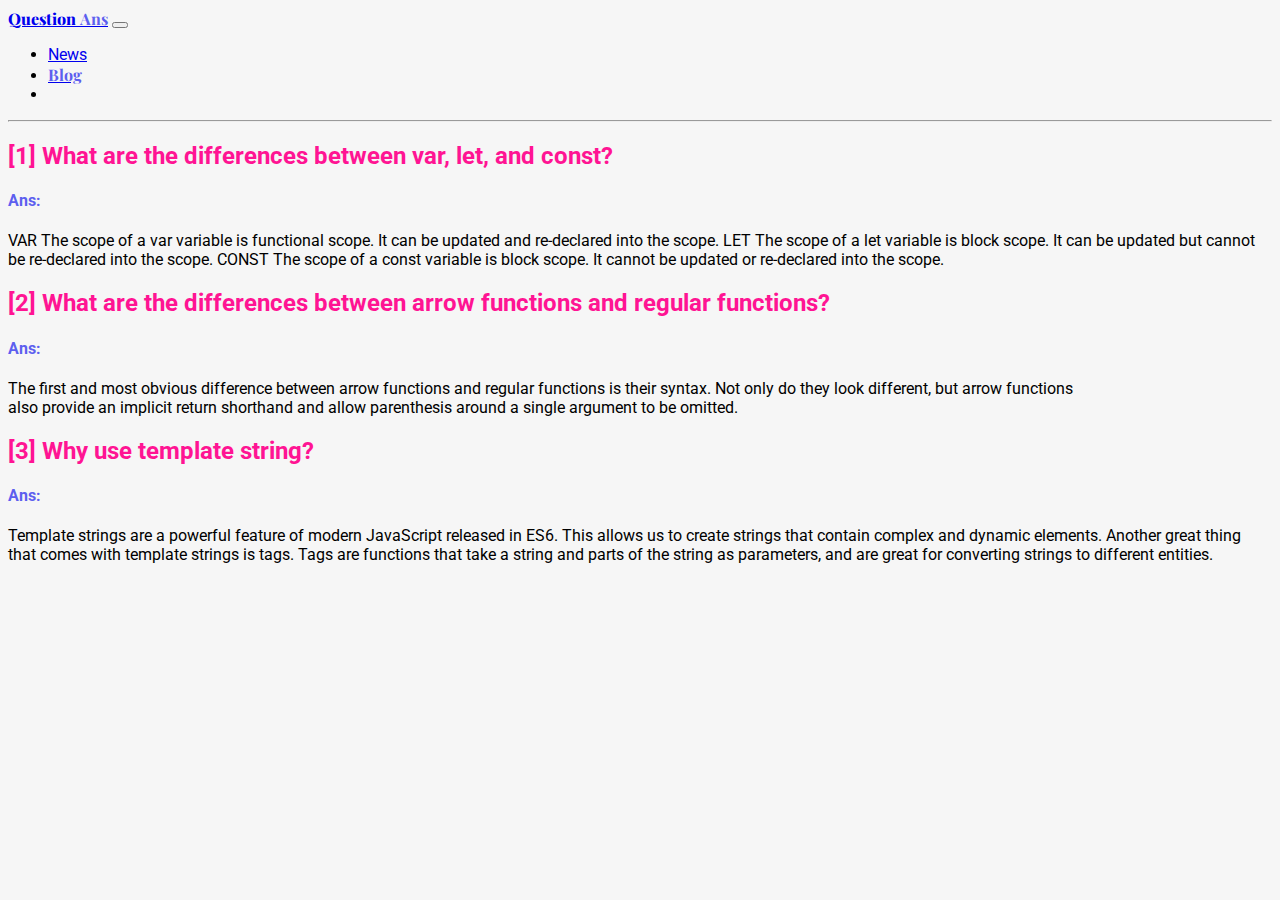
==== blog.html @ 09a7caa2 "eighth commit" ====
<!doctype html>
<html lang="en">
  <head>
    <meta charset="utf-8">
    <meta name="viewport" content="width=device-width, initial-scale=1">
    <title>Breaking News</title>
    <!-- font awsome icon  -->
    <script src="https://kit.fontawesome.com/b7da1a8e96.js" crossorigin="anonymous"></script>
    <!-- bootstrap link  -->
    <link href="https://cdn.jsdelivr.net/npm/bootstrap@5.2.0/dist/css/bootstrap.min.css" rel="stylesheet" integrity="sha384-gH2yIJqKdNHPEq0n4Mqa/HGKIhSkIHeL5AyhkYV8i59U5AR6csBvApHHNl/vI1Bx" crossorigin="anonymous">
    <!-- google font  -->
    <link rel="preconnect" href="https://fonts.googleapis.com">
     <link rel="preconnect" href="https://fonts.gstatic.com" crossorigin>
     <link href="https://fonts.googleapis.com/css2?family=Playfair+Display&family=Roboto&display=swap" rel="stylesheet">
    <!-- custom css  -->
    <link rel="stylesheet" href="blog.css">
  </head>
  <body class="container">
    <!-- Header start  -->
     <header> 
         <nav class="navbar navbar-expand-lg bg-light">
            <div class="container-fluid ">
                <a class="navbar-brand" href="#"><span id="question">Question</span> <span class="nav-text">Ans</span></a>
              <button class="navbar-toggler" type="button" data-bs-toggle="collapse" data-bs-target="#navbarSupportedContent" aria-controls="navbarSupportedContent" aria-expanded="false" aria-label="Toggle navigation">
                <span class="navbar-toggler-icon"></span>
              </button>
              
              <div class="collapse navbar-collapse text-end" id="navbarSupportedContent">
                <ul class="navbar-nav ms-auto mb-2 mb-lg-0">
                  <li class="nav-item text-end">
                    <a class="nav-link active" aria-current="page" href="index.html">News</a>
                  </li>
                  <li  class="nav-item text-end">
                    <a class="nav-link" href="blog.html"><span class="nav-text">Blog</span></a>
                  </li>
                  <li  class="nav-item text-end">
                    <img src="images/Avatar.png" alt="">
                  </li>
                
                </ul>
               
              </div>
            </div>
          </nav>  
    </header>
    <hr> 
    <main>
        <h2 class="question">[1] What are the differences between var, let, and const?</h2>
        <h4 class="ans">Ans:</h4>
        <p> VAR The scope of a var variable is functional scope. It can be updated and re-declared into the scope. 
         LET The scope of a let variable is block scope. It can be updated but cannot be re-declared into the scope.
         CONST The scope of a const variable is block scope. It cannot be updated or re-declared into the scope.</p>

        <h2 class="question">[2] What are the differences between arrow functions and regular functions?</h2>
        <h4 class="ans">Ans:</h4>
        <p>The first and most obvious difference between arrow functions and regular functions is their syntax. Not only do they look different, but arrow functions <br> also provide an implicit return shorthand and allow parenthesis around a single argument to be omitted.</p>

        <h2 class="question">[3] Why use template string?</h2>
        <h4 class="ans">Ans:</h4>
        <p>Template strings are a powerful feature of modern JavaScript released in ES6. This allows us to create strings that contain complex and dynamic elements. Another great thing that comes with template strings is tags. Tags are functions that take a string and parts of the string as parameters, and are great for converting strings to different entities.</p>

    </main>
    

    <script src="https://cdn.jsdelivr.net/npm/bootstrap@5.2.0/dist/js/bootstrap.bundle.min.js" integrity="sha384-A3rJD856KowSb7dwlZdYEkO39Gagi7vIsF0jrRAoQmDKKtQBHUuLZ9AsSv4jD4Xa" crossorigin="anonymous"></script>
    
  </body>
</html>
---- blog.css ----
body{
    background-color: #f6f6f6;
    font-family: 'Roboto', sans-serif;
}
#question{
    font-family: 'Playfair Display', serif;
    font-size: 16px;
    font-weight: 800;
}
.nav-text{
    font-size: 16px;
    font-family: 'Playfair Display', serif;
    font-weight: 700;
    color:#5D5FEF ;
}
#category-container{
    list-style: none;
   
}
.categori-text{
    color: #858585;
    text-align: justify;
    margin-top: 10px;
    margin-bottom: 10px;
}
.news{
    background-color: white;
    border-radius: 10px;
}
#category-container{
    background-color:white;
}
.count-container{
    background-color: white;
    padding: 10px;
    border-radius: 10px;
    margin-bottom: 10px;
}
#default{
    margin-left: 30px;
    background-color: white;
    padding: 8px 40px;
    font-size: 15px;
    font-weight: 600;
}

.modal-text{
    font-size: 15px;
    font-weight: 600;
}

.button-style:hover{
    background-color: #5D5FEF;
    color: white;
    padding: 8px 12px;
    border-radius: 5px;
    transition: 0.25s ease-in;
    
}

.button1{
    background-color: #5D5FEF;
    padding: 10px 20px;
    border-radius: 5px;
    border: none;
    font-size: 18px;
    color: white;
}
.button2{
    padding: 10px 20px;
    border-radius: 5px;
    border: 2px solid #5D5FEF ;
    font-size: 18px;
    color: #5D5FEF;

}

/* alert text  */
#alert-text{
    color: #5D5FEF;
}
.question{
    color: deeppink;
}
.ans{
    color: #5D5FEF;
}
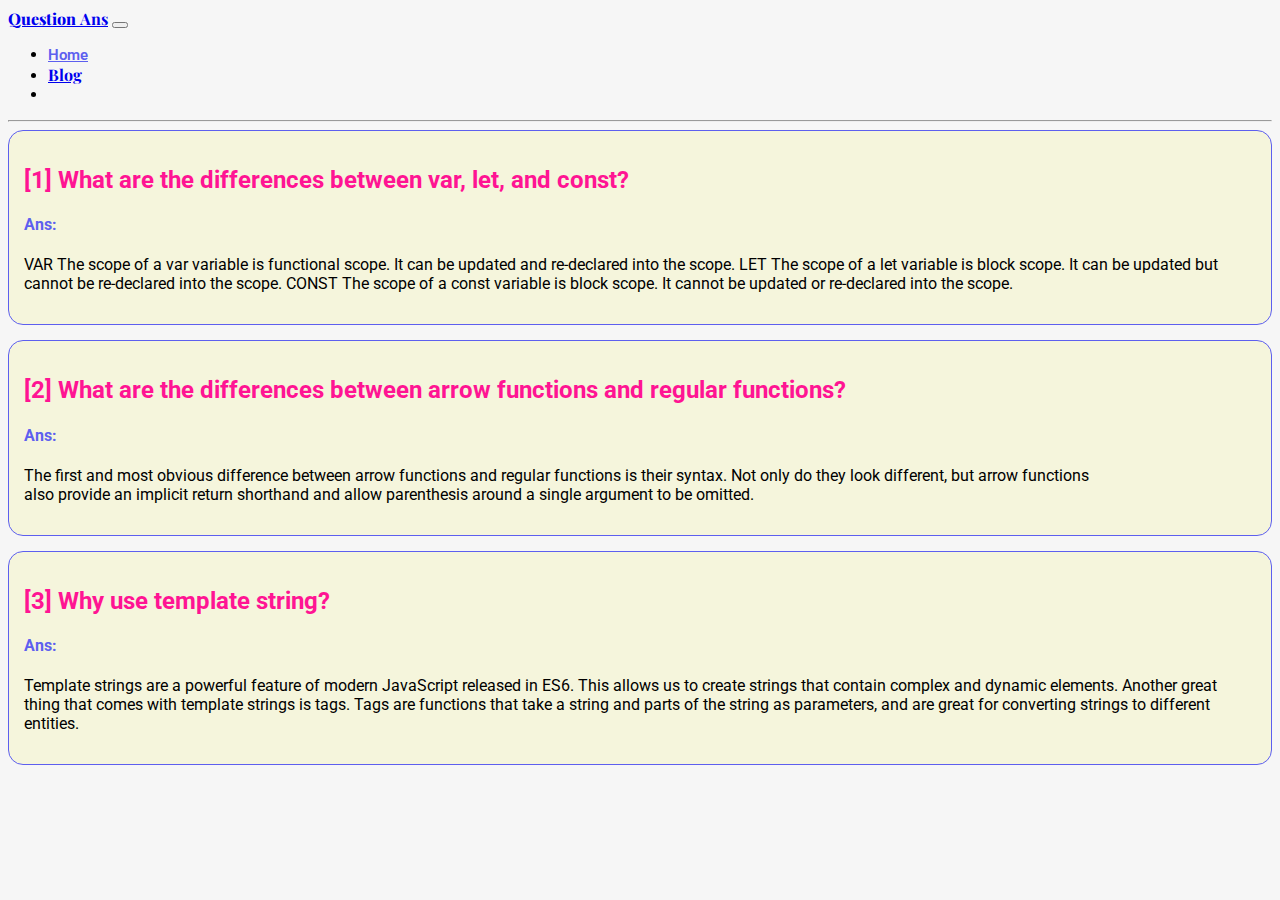
==== commit ac3637ee: "last commit" ====
--- a/blog.html
+++ b/blog.html
@@ -28,7 +28,7 @@
               <div class="collapse navbar-collapse text-end" id="navbarSupportedContent">
                 <ul class="navbar-nav ms-auto mb-2 mb-lg-0">
                   <li class="nav-item text-end">
-                    <a class="nav-link active" aria-current="page" href="index.html">News</a>
+                    <a class="nav-link active nave-home" aria-current="page" href="index.html">Home</a>
                   </li>
                   <li  class="nav-item text-end">
                     <a class="nav-link" href="blog.html"><span class="nav-text">Blog</span></a>
@@ -45,19 +45,25 @@
     </header>
     <hr> 
     <main>
+       <div class="questionDiv">
         <h2 class="question">[1] What are the differences between var, let, and const?</h2>
         <h4 class="ans">Ans:</h4>
         <p> VAR The scope of a var variable is functional scope. It can be updated and re-declared into the scope. 
          LET The scope of a let variable is block scope. It can be updated but cannot be re-declared into the scope.
          CONST The scope of a const variable is block scope. It cannot be updated or re-declared into the scope.</p>
+       </div>
 
-        <h2 class="question">[2] What are the differences between arrow functions and regular functions?</h2>
+        <div class="questionDiv">
+          <h2 class="question">[2] What are the differences between arrow functions and regular functions?</h2>
         <h4 class="ans">Ans:</h4>
         <p>The first and most obvious difference between arrow functions and regular functions is their syntax. Not only do they look different, but arrow functions <br> also provide an implicit return shorthand and allow parenthesis around a single argument to be omitted.</p>
+        </div>
 
+       <div class="questionDiv">
         <h2 class="question">[3] Why use template string?</h2>
         <h4 class="ans">Ans:</h4>
         <p>Template strings are a powerful feature of modern JavaScript released in ES6. This allows us to create strings that contain complex and dynamic elements. Another great thing that comes with template strings is tags. Tags are functions that take a string and parts of the string as parameters, and are great for converting strings to different entities.</p>
+       </div>
 
     </main>
     
--- a/blog.css
+++ b/blog.css
@@ -1,6 +1,14 @@
 body{
     background-color: #f6f6f6;
     font-family: 'Roboto', sans-serif;
+}
+.nave-home{
+    color: #5D5FEF;
+    font-size: 15px;
+    font-weight: 600;
+}
+.nave-home:hover{
+    color: #5D5FEF;
 }
 #question{
     font-family: 'Playfair Display', serif;
@@ -11,7 +19,7 @@
     font-size: 16px;
     font-family: 'Playfair Display', serif;
     font-weight: 700;
-    color:#5D5FEF ;
+   
 }
 #category-container{
     list-style: none;
@@ -84,4 +92,12 @@
 }
 .ans{
     color: #5D5FEF;
-}+}
+
+.questionDiv{
+    background-color: beige;
+    padding: 15px;
+    margin-bottom: 15px;
+    border: #5D5FEF 1px solid;
+    border-radius: 15px;
+}
